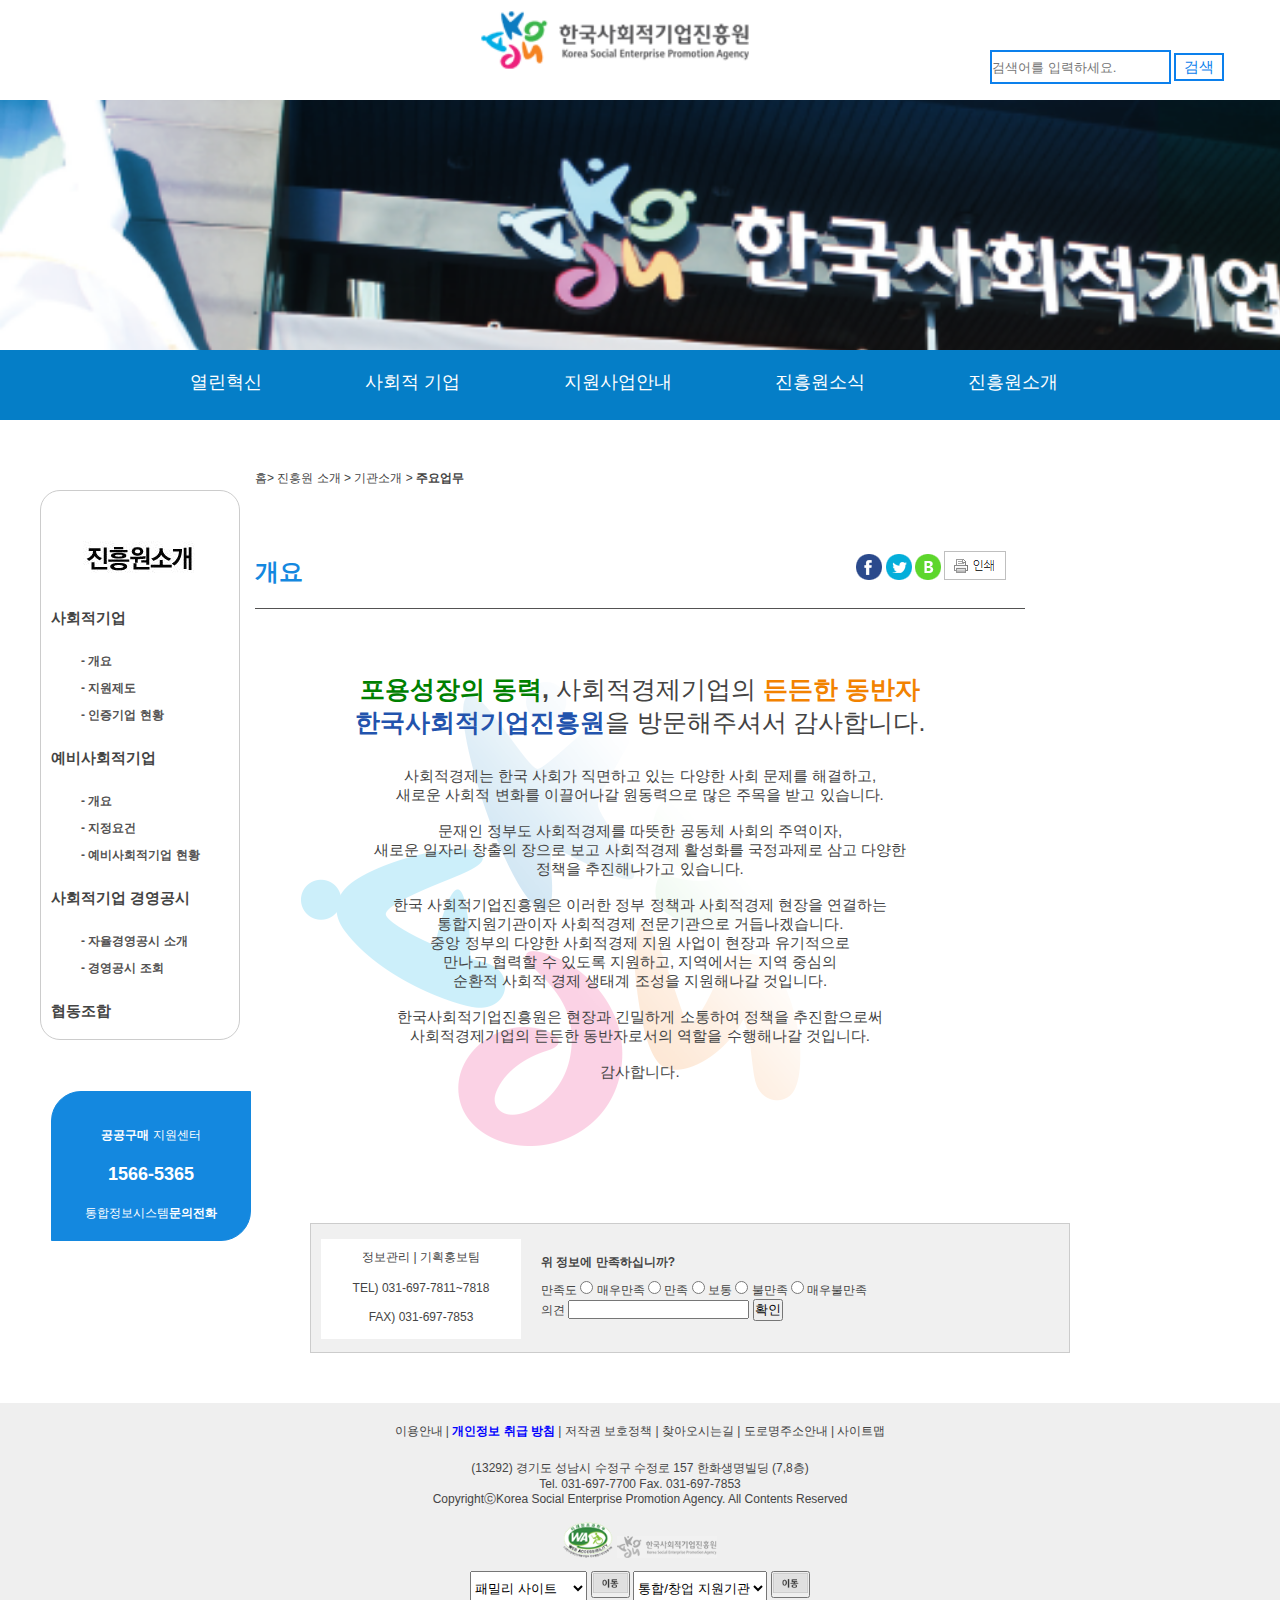
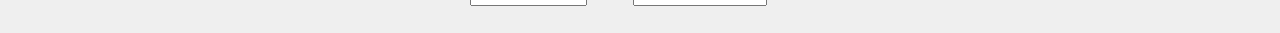
==== sub1.html @ cd6d6bb7 "Add files via upload" ====
<!DOCTYPE html>

<html lang="en">

<head>

    <meta charset="UTF-8">
    <title>한국사회적기업진흥원</title>
    <link rel="stylesheet" href="css/style.css">
    <link rel="stylesheet" href="css/sub.css">
    <link href="https://fonts.googleapis.com/css?family=Nanum+Gothic" rel="stylesheet">
    <script src="https://ajax.googleapis.com/ajax/libs/jquery/3.1.1/jquery.min.js"></script>
    <script src="js/javascript.js"></script>
    <script src="js/quick.js"></script>
</head>

<body>

    <div id="page">

		<header>
		    <!--제목을 클릭하면 홈으로 연결-->
			<h1 id="logo"><a href="index.html"><img src="images/logo.gif" alt="logo"></a></h1>
		<form action="" name="find">
			    <label for="find_2" id="find">
			        <input type="text" id="find_2" placeholder="검색어를 입력하세요.">
			         <button type="submit">검색</button>    
			    </label>
			</form>
			</header>
			 <div class="backs"></div>
			<nav class="main_menu">

				<ul>

					<li class="item"><a href="#">열린혁신</a></li>
					<li class="item"><a href="sub2.html">사회적 기업</a></li>
					<li class="item"><a href="#">지원사업안내</a></li>
					<li class="item"><a href="#">진흥원소식</a></li>
					<li class="item"><a href="sub1.html">진흥원소개</a></li>

				</ul>

			</nav>
			

		
    <div class="page2">
         
       <div class="aside">
        <img src="images/sub1.JPG" alt="진흥원소개">
        <h4><a href="#">사회적기업</a></h4>
            <ul class="menu">
                <li><a href="#">- 개요</a></li>
                <li><a href="#">- 지원제도</a></li>
                <li><a href="#">- 인증기업 현황</a></li>
            </ul>
        
        <h4><a href="#">예비사회적기업</a></h4>
            <ul class="menu">
                <li><a href="#">- 개요</a></li>
                <li><a href="#">- 지정요건</a></li>
                <li><a href="#">- 예비사회적기업 현황</a></li>
            </ul>
         
        <h4><a href="#">사회적기업 경영공시</a></h4>
             <ul class="menu">
                 <li><a href="#">- 자율경영공시 소개</a></li>
                 <li><a href="#">- 경영공시 조회</a></li>
             </ul>
        <h4><a href="#">협동조합</a></h4>
        
        <div class="call2" >
            <p><b>공공구매</b> 지원센터</p>
            <h2>1566-5365</h2>
            <p>통합정보시스템<b>문의전화</b></p>
            <h2>1661-4006</h2>
        </div>
        </div>
        
        <div class="txt">
            <div class="home">
            <p>홈> 진흥원 소개 > 기관소개 > <strong>주요업무</strong></p><br>
             <ul>
               <li><h1>개요</h1></li>
                <li><img src="images/icon_facebook.gif"></li>
                <li><img src="images/icon_twitter.gif"></li>
                <li><img src="images/icon_blog.gif"></li>
                <li><img src="images/print.gif"></li>
            </ul>   
                
            </div><br>
            <div id="center">
                <h1 style="font-size: 25px;"><span style="color: green;">포용성장의 동력</span>, <span style="font-weight: normal;">사회적경제기업의</span> <span style="color: #f28200;">든든한 동반자</span><br><span style="color: #2253ad;">한국사회적기업진흥원</span><span style="font-weight: normal;">을 방문해주셔서 감사합니다.</span></h1><br><br>
                <p style="font-size: 15px;">사회적경제는 한국 사회가 직면하고 있는 다양한 사회 문제를 해결하고,<br> 
                새로운 사회적 변화를 이끌어나갈 원동력으로 많은 주목을 받고 있습니다.<br><br>

                문재인 정부도 사회적경제를 따뜻한 공동체 사회의 주역이자,<br>
                새로운 일자리 창출의 장으로 보고 사회적경제 활성화를 국정과제로 삼고 다양한<br> 
                정책을 추진해나가고 있습니다.<br><br>

                한국 사회적기업진흥원은 이러한 정부 정책과 사회적경제 현장을 연결하는<br> 
                통합지원기관이자 사회적경제 전문기관으로 거듭나겠습니다.<br> 
                중앙 정부의 다양한 사회적경제 지원 사업이 현장과 유기적으로<br> 
                만나고 협력할 수 있도록 지원하고, 지역에서는 지역 중심의<br> 
                순환적 사회적 경제 생태계 조성을 지원해나갈 것입니다.<br><br>

                한국사회적기업진흥원은 현장과 긴밀하게 소통하여 정책을 추진함으로써<br> 
                사회적경제기업의 든든한 동반자로서의 역할을 수행해나갈 것입니다.<br><br>

                감사합니다.
                </p>
                </div>
            
        <div class="box1">
                 <div class="box2">
                     <p>정보관리 | 기획홍보팀</p>
                     <p>TEL) 031-697-7811~7818</p>
                     <p>FAX) 031-697-7853</p>
                     
                 </div>
                   <div class="box3">
                     <h4>위 정보에 만족하십니까?</h4>
                     <ul>
                        <li>
                            <label for="">만족도</label>
                            <input type="radio" name="sub">
                            <label for="">매우만족</label>
                        
                            <input type="radio" name="sub">
                            <label for="">만족</label>
                        
                            <input type="radio" name="sub">
                            <label for="">보통</label>
                        
                            <input type="radio" name="sub">
                            <label for="">불만족</label>
                        
                            <input type="radio" name="sub">
                            <label for="">매우불만족</label>
                        </li>
                        <li>
                             <label for="text2">의견</label>
                             <input type="text">
                             <input type="submit" title="확인" value="확인">
                         </li>
                            
                     </ul>
                  </div> 
        </div>
        </div>
          
        
         
        </div>
      <div id="aside2-1">
      <div class="quick">
               <ul class="quick_menu">
                  <img src="images/quickmenu.gif" alt="퀵메뉴">
                   <li><a href="#">사회적기업이란?</a></li>
                   <li><a href="#">사회적기업리스트</a></li>
                   <li><a href="#">예비사회적기업리스트</a></li>
                   <li><a href="#">인증사회적기업로고</a></li>
                   <li><a href="#">재정지원업무매뉴얼</a></li>
                   <li><a href="#">청렴신문고</a></li>
               </ul>
            </div>   
        </div>
         
         
            
		  <footer id="footer">
        <article id="address">
            <div class="footer_menu1">
                <p class="f_1"> 이용안내 | <span class="blue">개인정보 취급 방침</span> | 저작권 보호정책 |  찾아오시는길 | 도로명주소안내 | 사이트맵</p>
                
            </div>
              <p>(13292) 경기도 성남시 수정구 수정로 157 한화생명빌딩 (7,8층) <br>  
             Tel. 031-697-7700   Fax. 031-697-7853 <br>
CopyrightⓒKorea Social Enterprise Promotion Agency. All Contents Reserved
           <br><br>
            <img src="images/wamark.gif" width="50px" alt="WA">
             <img src="images/footer_logo.gif"  width="100px" class="f_logo" alt="">
            </p>
             
            
               </article>
               <section id="select">
                <select class="select1">
                    <option label="패밀리 사이트" value=""></option>
                    <option value="">사업관련 사이트</option>
                    <option value="">사업관련 사이트</option>
                    <option value="">사업관련 사이트</option>
                    <option value="">사업관련 사이트</option>    
                </select>
                <button type="submit"><img src="images/btn_go.gif" alt=""></button>
                <select class="select2">
                    <option label="통합/창업 지원기관" value=""></option>
                    <option value="">지원기관 사이트</option>
                    <option value="">지원기관 사이트</option>
                    <option value="">지원기관 사이트</option>
                    <option value="">지원기관 사이트</option>
                </select>
                <button type="submit"><img src="images/btn_go.gif" alt=""></button>
                </section>
    </footer>  
        
		</div>

				

</body>

</html>
---- css/style.css ----
*{
    margin: 0; padding: 0;
    box-sizing: border-box;
    margin: 0 auto;
}

body{
   min-width: 1200px;
    max-width: 1920px;
	font-family: "맑은 고딕", sans-serif;
	font-size: 12px;
	color: #444;
    
}
ul {
    list-style-type: none;
}
a{
    text-decoration: none;
    color: #444;
}
hr{
    width: 2000px;
    color: #444;
}
#page{
    margin: 0 auto;
    min-width: 1200px;
    max-width: 1920px;
     
}
header{
    position: relative;
    width: 1200px;
    height: 100px;
    
/*    background: #ccc*/
}
header #logo{
	margin-left: 440px;
    padding-top:10px;
}
header #logo img{
    width: 270px;
}
header #find{
  position: absolute;
    left: 950px; top: 50px;
}
header #find input{
    height: 34px;
    border: 2px solid #0c80ec;
}
header #find button{
    border: 2px solid #0c80ec;
    color: #0c80ec;
    font-size: 15px;
    width: 50px;
    height: 28px;
    background: none;
}
.main_menu{
    width: 1200px;
    background:#057ec7;
    height: 70px;
    width: 100%;
}
.main_menu ul{
    width: 1200px;
}


.main_menu ul li{
    
    display: inline-block;
    font-size: 1.5em;
    margin: 20px;
    padding-right: 60px;
   
}
.main_menu ul li a:hover{
    color: yellow;
}
.main_menu ul li:first-child{
    margin-left: 150px;
}
.main_menu ul a{
    text-decoration: none;
    color: white;
    
}
#sub_menu{
    width: 100%;
    margin-bottom: 50px;
    background: #9bcce8;
}
#sub_menu .submenu2{
    width: 1200px;
}
#sub_menu ul{
    width: 1200px;
}
#sub_menu ul:first-child{
    margin-left: 175px;
}
#sub_menu ul li{
    display: inline-block;
    padding: 0px 30px 30px 40px;
    font-family: 'Nanum Gothic', sans-serif;
}
#sub_menu a:hover{
    color: yellow;
}

#sub_menu ul li a{
    text-decoration: none;
    color: white;
    font-size: 15px;
}
#sub_menu ul .icon3{
  position: relative;
  top: 20px; left: 0;
}
#content{
    max-width:900px;
    margin: 0 auto;

    
}
#subject1{
    width: 1200px;
    margin: 0 auto;
    
    
}
#info{
    padding-top: 55px;
    position: relative;
    line-height: 2em;
    padding-right: 130px;
    float: left;
}
#info li{
    clear: both;
    display: block;
    line-height: 2.3;
}

#info h2{
    font-size: 20px;
  position: absolute;
    top: -5px;
}
#info h2 a:hover{
   color:  dodgerblue;
}

#info .subject{
  float: left;
}
#info .date{
    float: right;
}


#gallery ul li{
   display: inline-block;
    padding-right: 20px;
    padding-bottom: 10px;    
}
#gallery button{
     position: relative;
     background: none;
     color: white;
     width: 40px;
    height: 40px;
    width:50px;
    border: none;
        }
#gallery .btn_right{
    left: 840px;
    bottom: 50px;
        }
#gallery .btn_left{
    left: 850px;
    bottom: 50px;
        }
#gallery li a{
    color: #444;
}
#gallery li a:hover{
    color: dodgerblue;
}


.plus{
    position: absolute;
    left: 350px;
    bottom: 230px;
    
}
.plus1{
  position: absolute;
  right: 500px;
}
#line1{
  
    
    
}
#line2{
   
    
}
#subject2{
    padding-top: 30px;
    width: 1200px;
    margin: 0 auto;
    }
#subject2 #slider2{
    float: left;
}

.number{
    position: relative;
    top: -20px;

}
#left{
    position: relative;
    left: 20px;
    left: 20px;
}
#left .number .num_btn{
    width: 60px;
  position: absolute;
    
}
.news_select{
   position: absolute;
    left: 640px; bottom:53px;
}
.news_select select{
   width: 220px;
    height: 20px;
    outline: none;
}
.news_select button{
    background: #fff;
    height: 40px;
    width: 50px;
    border-radius: 10px;
    position: absolute;
    left: 235px; top: -10px;
    font-size: 15px;
    font-weight: bold;

  
}
.sns_icon{
    position: absolute;
    right:270px; top: 53px;
}

.sns_icon img{
    width: 28px;
}


footer{
    max-width: 1920px;
    min-width: 1200px;
    height: 230px;
    text-align: center;
    background-color: #efefef
}
.footer_menu1 p{
    padding: 20px;
}

footer #select{
    padding-top: 10px;
}

footer #select select{
  height: 35px;
}
footer button img{
    width: 35px;
}

.f_1 .blue{
    color: blue;
    font-weight: bold;
}

#back{
   background: #b7d9ef;
}

  #slider{  
            position: relative;
            width: 1000px;
            overflow: hidden;
            height: 400px;
        }
        #slider > .sliders{
            position: relative;
            width: 400%;/*100%(배너 폭)x 이미지 장수*/
            margin-left: -0%;
        }
        #slider > .sliders > img{
            float: left;
            width: 25%;
        }
#slider2{  
            width: 460px;
            overflow: hidden;
            height: 134px;
    margin-left: -10px;
        }
        #slider2 > .sliders2{
            position: relative;
            width: 400%;/*100%(배너 폭)x 이미지 장수*/
            margin-left: -0%;
        }
        #slider2 > .sliders2 > img{
            float: left;
            width: 25%;
        }

.bx-wrapper{
    border: none!important;
}
.bx-viewport{
    border: none!important;
}
---- css/sub.css ----
.backs{
    height: 250px;
    width: 1920px;
    background-image: url(images/bg.png);
    background-size: cover;
    background-attachment: fixed;
}
.aside{ 
    width: 200px;
    float: left;
    border: 1px solid #ccc;
    padding: 10px;
    border-radius: 20px;
    margin-top: 20px;
    height: 550px;
}
.aside ul{
    padding-left: 25px;
}
h4 a{
   font-size: 15px;
}
h4 a:hover{

    text-align: left;
    color: red;
    width: 120px; height: 50px;
    border: 1px solid none;
}
.menu{
    padding-bottom: 20px;
    padding-top: 20px;
}
.menu li{
    color: #535252;
    font-size: 12px;
    font-weight: bold;
    padding: 5px;
    
}
.menu li a{
    color: #535252;
}
.menu li a:hover{
    color: #1488df;
    
}
h3 span{
    font-size: small;
    
}
#sub2-1{
    width: 900px;
}
.txt img{
   margin-top: 50px;
}
.txt2{
    width: 1200px;
    text-align: center;
}
.sub2content{
    margin-left: 70px;
}
.home{
    width: 770px;
    border-bottom: 1px solid #535252;
    padding-bottom: 20px;
}
.home p{
    margin-top: 50px;
}
.home ul > li{
display: inline-block;
}
.home ul > li:first-child{
    padding-right: 550px;
}
#center{
    width: 700px;
    text-align: center;
    margin-top: 50px;
    margin-bottom: 50px;
    background-image: url(images/content2.png);
    background-repeat: no-repeat;
    height: 500px;
}
.home h1{
    color:#1488df;
}
.home img{
   float: right;
}

.page2{
    
    width: 1200px;
    margin: 0 auto;
    margin-bottom: 50px;
}

.box1{
    position: relative;
    border: 1px solid #ccc;
    background: #f0f0f0;
    width: 760px; height: 130px;
    margin-left: 270px;
}
.box2{
    margin-top: 15px;
    margin-left: 10px;
    text-align: center;
    background: #fff;
    width: 200px; height: 100px;
}
.box2 p{
    margin-top: 5px;
    padding-top: 10px;
}
.box3{
    position: absolute;
    top: 10px;
    padding-left: 230px;
    padding-top: 20px;
}
.box3 h4{
    margin-bottom: 10px;
}

.call2{
    margin-top: 70px;
    width: 200px; height: 150px;
    float: left;
    border: 1px solid #1488df;
    border-top-left-radius: 30px;
    border-bottom-right-radius: 30px;
    background: #1488df;
    text-align: center;
    color: #ffffff;
    padding-top: 35px;

}
.call2 p{
    color: white;
    padding-bottom: 20px;
}
.call2 h2{
    padding-bottom: 20px;
}
#aside2{
    position: relative;
    bottom: 1900px;
}
#aside2-1{
    position: relative;
    bottom: 1100px;
}
.quick{
    position: absolute;
    left: 1400px; top: 50px;
    border-radius: 30px; 
    width: 190px; height: 330px;
    background: #1488df;
    padding-top: 20px;
    text-align: center;
    padding-right: 50px;
    margin-right: 150px;
}
.quick_menu li{
    width: 160px;
    padding-bottom: 20px;
    padding-left: 30px;
}
.quick_menu a{
    color: white;
    font-size: 13px;
}
.quick_menu img{
    padding-bottom: 10px;
    padding-left: 50px;
}
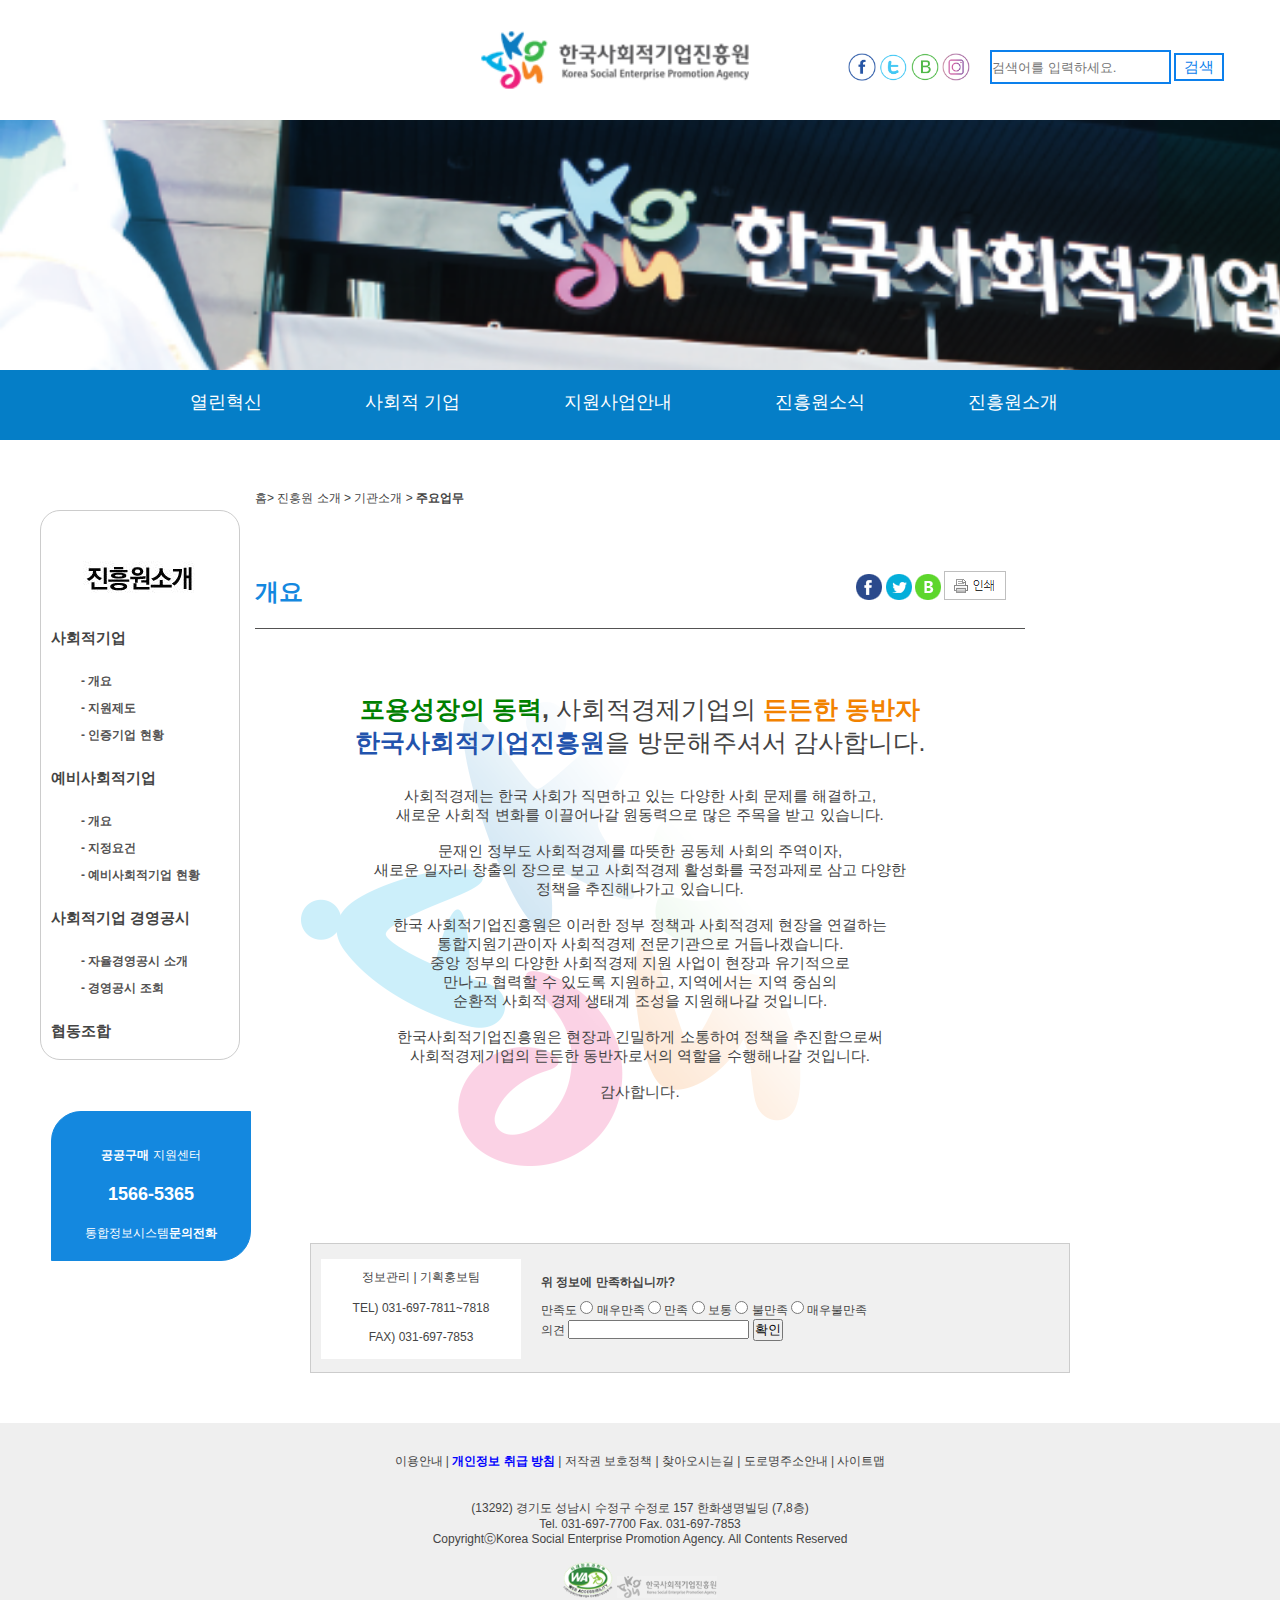
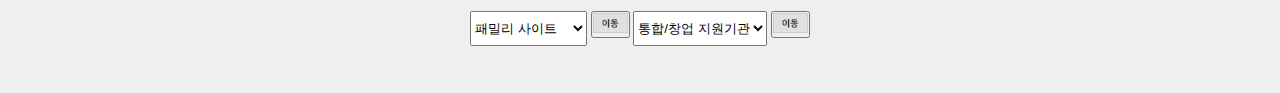
==== commit 4b47449b: "Add files via upload" ====
--- a/sub1.html
+++ b/sub1.html
@@ -27,6 +27,14 @@
 			         <button type="submit">검색</button>    
 			    </label>
 			</form>
+			 <div class="sns_icon">
+                   
+                    <p><a href="#"><img src="images/facebook.png" width="40px" alt="페이스북"></a>
+                    <a href="#"><img src="images/twiter.png" width="40px" alt="트위터"></a>
+                    <a href="#"><img src="images/blog.png" width="40px"  alt="블로그"></a>
+                    <a href="#"><img src="images/instar.png" width="40px" alt="인스타그램"></a></p>
+                    
+                </div>     
 			</header>
 			 <div class="backs"></div>
 			<nav class="main_menu">
--- a/css/style.css
+++ b/css/style.css
@@ -12,7 +12,7 @@
 	color: #444;
     
 }
-ul {
+ul{
     list-style-type: none;
 }
 a{
@@ -32,13 +32,13 @@
 header{
     position: relative;
     width: 1200px;
-    height: 100px;
+    height: 120px;
     
 /*    background: #ccc*/
 }
 header #logo{
 	margin-left: 440px;
-    padding-top:10px;
+    padding-top:30px;
 }
 header #logo img{
     width: 270px;
@@ -121,24 +121,25 @@
   position: relative;
   top: 20px; left: 0;
 }
-#content{
-    max-width:900px;
+
+#contents{
+    max-width:1050px;
     margin: 0 auto;
-
-    
-}
-#subject1{
-    width: 1200px;
-    margin: 0 auto;
-    
-    
-}
+    height: 350px;
+}
+#contents> ul{
+    margin-right: 20px;
+}
+#contents> ul> li{
+    list-style: none;
+}
+
 #info{
-    padding-top: 55px;
     position: relative;
     line-height: 2em;
     padding-right: 130px;
     float: left;
+    padding-bottom: 50px;
 }
 #info li{
     clear: both;
@@ -148,8 +149,8 @@
 
 #info h2{
     font-size: 20px;
-  position: absolute;
-    top: -5px;
+    padding-bottom: 50px;
+
 }
 #info h2 a:hover{
    color:  dodgerblue;
@@ -162,97 +163,87 @@
     float: right;
 }
 
-
-#gallery ul li{
-   display: inline-block;
-    padding-right: 20px;
-    padding-bottom: 10px;    
-}
-#gallery button{
-     position: relative;
-     background: none;
-     color: white;
-     width: 40px;
-    height: 40px;
-    width:50px;
-    border: none;
-        }
-#gallery .btn_right{
-    left: 840px;
-    bottom: 50px;
-        }
-#gallery .btn_left{
-    left: 850px;
-    bottom: 50px;
-        }
-#gallery li a{
-    color: #444;
-}
-#gallery li a:hover{
-    color: dodgerblue;
-}
-
-
-.plus{
-    position: absolute;
-    left: 350px;
-    bottom: 230px;
-    
-}
-.plus1{
-  position: absolute;
-  right: 500px;
-}
-#line1{
-  
-    
-    
-}
-#line2{
-   
-    
-}
-#subject2{
-    padding-top: 30px;
-    width: 1200px;
-    margin: 0 auto;
-    }
-#subject2 #slider2{
-    float: left;
-}
-
-.number{
+.nav{
+    margin:10px;
+       }
+.RollDiv{
+    margin:0 auto;
+    width:935px;
+    height:60px;
+    overflow:hidden;
+       }  
+.RollDiv > div{
+    overflow:hidden;
+    height:60px;
+    width:1200px
+       }
+.RollDiv > div > a{ 
+        float:left;
+        display:block;
+       }  
+.RollDiv > div > a > img{
+        width:180px;
+        height:60px;
+        margin-right:10px;
+       }
+
+.bn_wrap{
+    position:relative;
+    margin:0 auto;
+    width:985px;
+       }
+.btn_left{
+    position:absolute;
+    left:0;
+    bottom:0;
+    height:100%;
+    width:25px;
+    padding-top: 10px;
+
+}
+.btn_left> button{
+    background: #444;
+    font-size: 15px;
+    color: ghostwhite;
+    padding: 5px;
+}
+.btn_right{
+    position:absolute;
+    right:0;
+    top:0;
+    height:100%;
+    width:25px;
+    padding-top: 10px;
+       }
+.btn_right> button{
+    padding: 5px;
+    background: #444;
+    font-size: 15px;
+    color: ghostwhite;
+}
+.s_contents2{
+color: darkslateblue;
+}
+.newsbox{
     position: relative;
-    top: -20px;
-
-}
-#left{
-    position: relative;
-    left: 20px;
-    left: 20px;
-}
-#left .number .num_btn{
-    width: 60px;
-  position: absolute;
-    
 }
 .news_select{
    position: absolute;
-    left: 640px; bottom:53px;
+    right: 120px; top:-40px;
 }
 .news_select select{
-   width: 220px;
+   width: 200px;
     height: 20px;
     outline: none;
 }
 .news_select button{
     background: #fff;
-    height: 40px;
-    width: 50px;
+    height: 30px;
+    width: 30px;
     border-radius: 10px;
     position: absolute;
-    left: 235px; top: -10px;
-    font-size: 15px;
+    left: 210px; top: -5px;
+    font-size: 2px;
     font-weight: bold;
 
   
@@ -270,16 +261,16 @@
 footer{
     max-width: 1920px;
     min-width: 1200px;
-    height: 230px;
+    height: 270px;
     text-align: center;
     background-color: #efefef
 }
 .footer_menu1 p{
-    padding: 20px;
+    padding: 30px;
 }
 
 footer #select{
-    padding-top: 10px;
+    padding:10px 0 10px 0;
 }
 
 footer #select select{
@@ -318,6 +309,7 @@
             overflow: hidden;
             height: 134px;
     margin-left: -10px;
+    margin-top: 20px;
         }
         #slider2 > .sliders2{
             position: relative;
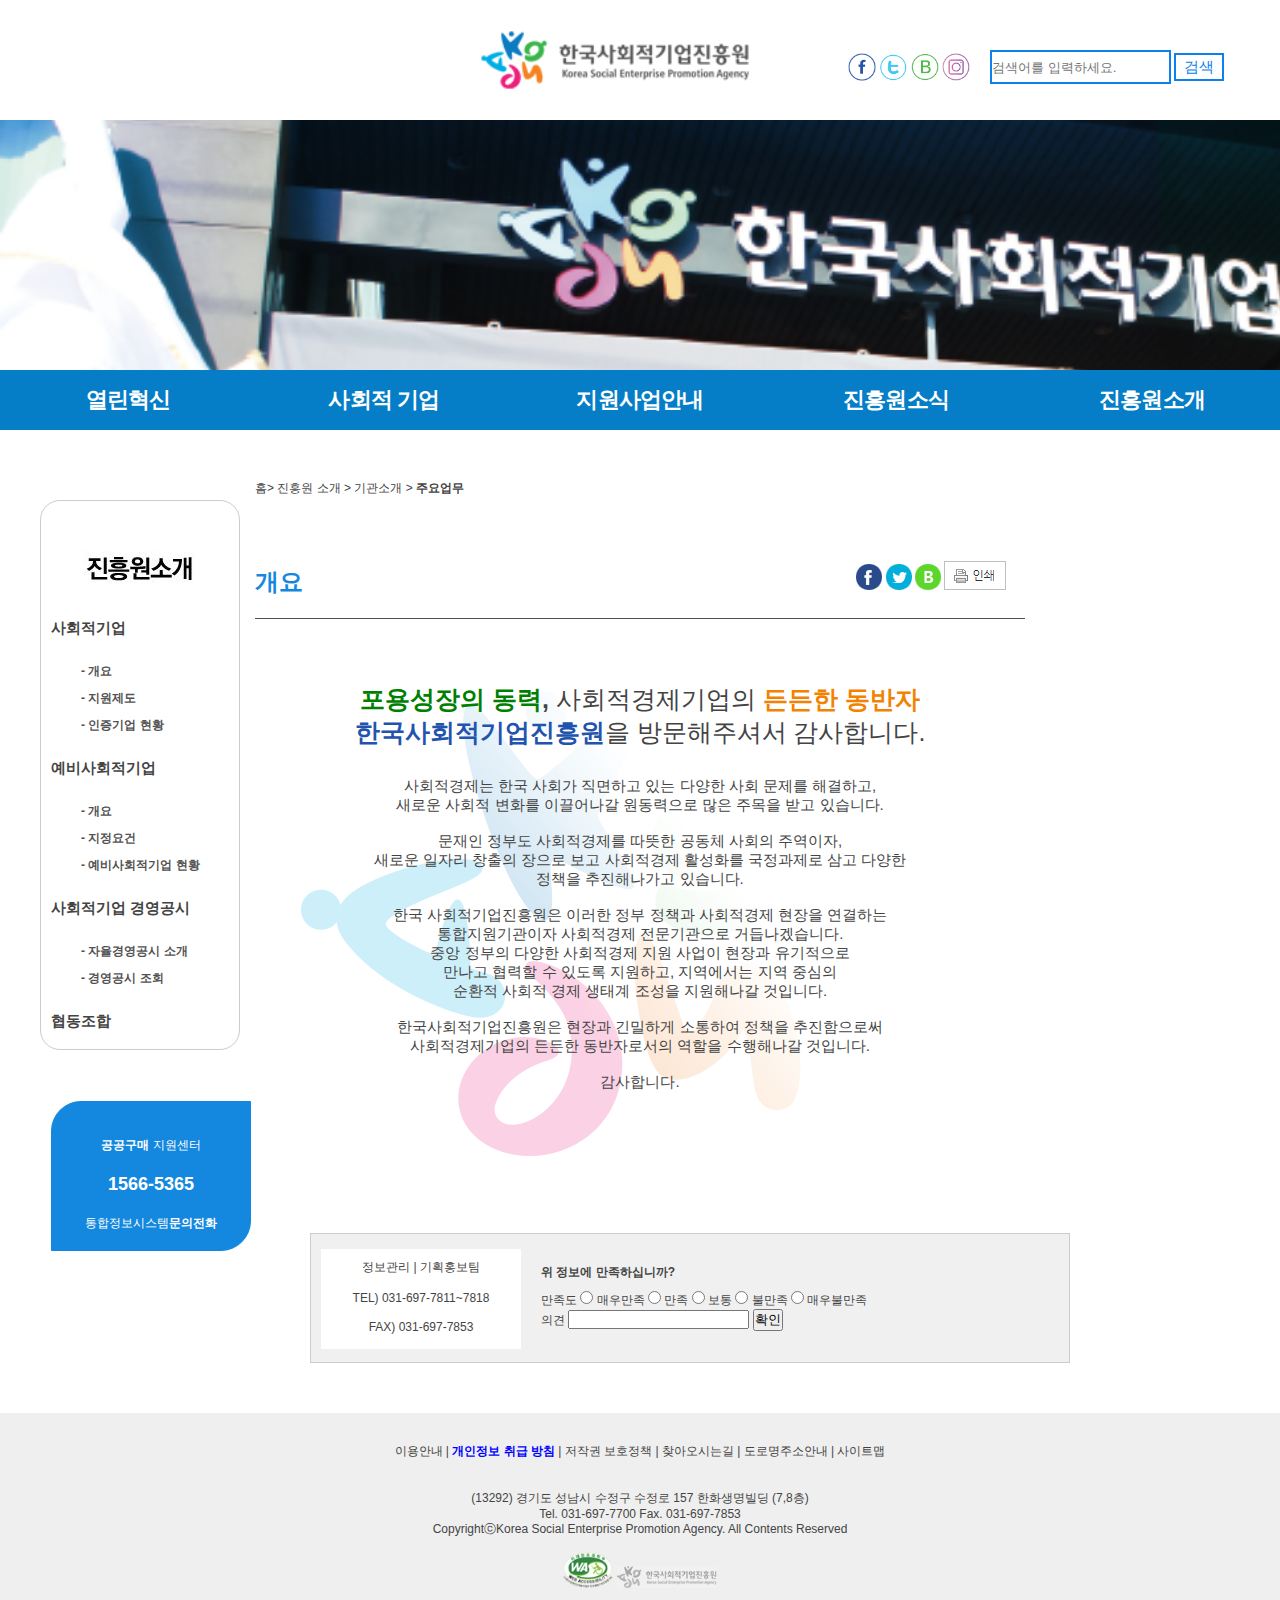
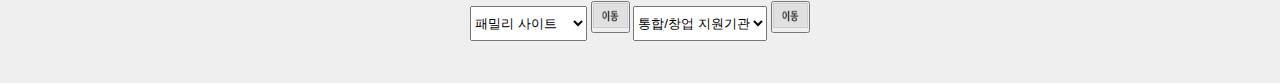
==== commit 692b203a: "Add files via upload" ====
--- a/sub1.html
+++ b/sub1.html
@@ -12,6 +12,7 @@
     <script src="https://ajax.googleapis.com/ajax/libs/jquery/3.1.1/jquery.min.js"></script>
     <script src="js/javascript.js"></script>
     <script src="js/quick.js"></script>
+    <script src="js/slide.js"></script>
 </head>
 
 <body>
@@ -37,19 +38,54 @@
                 </div>     
 			</header>
 			 <div class="backs"></div>
-			<nav class="main_menu">
-
-				<ul>
-
-					<li class="item"><a href="#">열린혁신</a></li>
-					<li class="item"><a href="sub2.html">사회적 기업</a></li>
-					<li class="item"><a href="#">지원사업안내</a></li>
-					<li class="item"><a href="#">진흥원소식</a></li>
-					<li class="item"><a href="sub1.html">진흥원소개</a></li>
-
+			 <nav id="main_menu">
+                
+				<ul class="depth1">
+					<li>
+					<a href="#">열린혁신</a>
+					<ul class="depth2">
+					 <li><a href="#">정보공개제도</a></li>
+                     <li><a href="#">공공데이터개방</a></li>
+                     <li><a href="#">사업실명제</a></li>
+                     <li><a href="#">국민참여</a></li>
+					</ul></li>
+					<li>
+					<a href="sub2.html">사회적 기업</a>
+					<ul class="depth2">
+					 <li><a href="#">사회적기업</a></li>
+                     <li><a href="#">예비사회적기업</a></li>
+                     <li><a href="#">사회적기업 경영공시</a></li>
+                     <li><a href="#">협동조합</a></li>
+					</ul>
+					</li>
+					<li>
+					<a href="#">지원사업안내</a>
+					<ul class="depth2">
+					 <li><a href="#">지원체계</a></li>
+                     <li><a href="#">발굴육성</a></li>
+                     <li><a href="#">경쟁력강화</a></li>
+                     <li><a href="#">생태계조성</a></li>
+					</ul>
+					</li>
+					<li>
+					<a href="#">진흥원소식</a>
+					<ul class="depth2">
+					 <li><a href="#">공지사항</a></li>
+                     <li><a href="#">알림마당</a></li>
+                     <li><a href="#">사회적경제교육</a></li>
+                     <li><a href="#">자료실</a></li>
+					</ul>
+					</li>
+					<li>
+					<a href="sub1.html">진흥원소개</a>
+					<ul class="depth2">
+					 <li><a href="#">기관소개</a></li>
+                     <li><a href="#">윤리경영</a></li>
+                     <li><a href="#">오시는길</a></li>
+					</ul>
+					</li>
 				</ul>
-
-			</nav>
+        </nav>
 			
 
 		
@@ -161,7 +197,7 @@
         
          
         </div>
-      <div id="aside2-1">
+      <div id="aside2">
       <div class="quick">
                <ul class="quick_menu">
                   <img src="images/quickmenu.gif" alt="퀵메뉴">
--- a/css/style.css
+++ b/css/style.css
@@ -59,36 +59,72 @@
     height: 28px;
     background: none;
 }
-.main_menu{
-    width: 1200px;
+#main_menu{
     background:#057ec7;
-    height: 70px;
+    height: 60px;
+    position: relative;
+    margin: 0 auto;
     width: 100%;
-}
-.main_menu ul{
-    width: 1200px;
-}
-
-
-.main_menu ul li{
-    
-    display: inline-block;
+/*   border: 1px solid #999;*/
+    letter-spacing: -0.8px;
+    z-index: 9999;
+    padding-top: 5px;
+}
+#main_menu >.depth1{
+     margin: 0 auto;
+    width: 100%;
+    position: absolute;
+}
+
+
+#main_menu >.depth1 > li{
+    float: left;
+    width: 20%;
     font-size: 1.5em;
-    margin: 20px;
-    padding-right: 60px;
-   
-}
-.main_menu ul li a:hover{
-    color: yellow;
-}
-.main_menu ul li:first-child{
-    margin-left: 150px;
-}
-.main_menu ul a{
+}
+#main_menu > .depth1 > li > a{
+   display: block;
+   padding: 10px 0px;
+   font-size: 1.2em;
+   font-weight: bold;
+   height: 40px;
+    text-align: center;
+   vertical-align: middle;
+    color: white;
+}
+#main_menu > .depth1 > li > a:hover{
+    color: #fffb8b;
+}
+#main_menu ul a{
     text-decoration: none;
     color: white;
     
 }
+/* 2단계 메뉴 */
+#main_menu .depth2{
+/*    padding-top: 20px;*/
+   background: rgba(115, 140, 222, 0.69);
+   height: 180px;
+   border-right: 1px solid rgba(255, 255, 255, 0.24);
+   margin-top:15px;
+    
+}
+#main_menu .depth2 > li{
+    border-bottom:1px solid rgba(255, 255, 255, 0.24); 
+}
+#main_menu .depth2 > li > a{
+   display: block;
+   padding: 10px 0;
+   font-weight: bold;
+    padding-left: 20px;
+}
+
+#main_menu .depth2 > li > a:hover{
+   color: #fff;
+    width: 100%;
+    background: rgba(174, 193, 229, 0.74);
+}
+
 #sub_menu{
     width: 100%;
     margin-bottom: 50px;
@@ -111,6 +147,12 @@
 #sub_menu a:hover{
     color: yellow;
 }
+#sub_menu a img:hover{
+    width: 90px;
+}
+#sub_menu a .icon3:hover{
+    width: 125px;
+}
 
 #sub_menu ul li a{
     text-decoration: none;
@@ -125,13 +167,14 @@
 #contents{
     max-width:1050px;
     margin: 0 auto;
-    height: 350px;
+    height: 220px;
 }
 #contents> ul{
-    margin-right: 20px;
+    
 }
 #contents> ul> li{
     list-style: none;
+    margin-left: 50px;
 }
 
 #info{
@@ -139,7 +182,7 @@
     line-height: 2em;
     padding-right: 130px;
     float: left;
-    padding-bottom: 50px;
+
 }
 #info li{
     clear: both;
@@ -161,6 +204,43 @@
 }
 #info .date{
     float: right;
+}
+#info2{
+    line-height: 2em;
+    float: left;
+
+}
+#info2 li{
+    clear: both;
+    line-height: 2.3;
+}
+
+#info2 h2{
+    font-size: 20px;
+    padding-bottom: 50px;
+
+}
+#info2 h2 a:hover{
+   color:  dodgerblue;
+}
+
+#info2 .subject{
+  float: left;
+}
+#info2 .date{
+    float: right;
+}
+
+#contents2{
+     max-width:1050px;
+    margin: 0 auto;
+    height: 200px;
+}
+#contents2 >div{
+      display: inline-block;
+}
+.num{
+    padding-left: 50px;
 }
 
 .nav{
@@ -229,7 +309,7 @@
 }
 .news_select{
    position: absolute;
-    right: 120px; top:-40px;
+    right: 165px; top:-40px;
 }
 .news_select select{
    width: 200px;
@@ -278,6 +358,7 @@
 }
 footer button img{
     width: 35px;
+    height: 25px;
 }
 
 .f_1 .blue{
@@ -299,6 +380,7 @@
             position: relative;
             width: 400%;/*100%(배너 폭)x 이미지 장수*/
             margin-left: -0%;
+            
         }
         #slider > .sliders > img{
             float: left;
--- a/css/sub.css
+++ b/css/sub.css
@@ -149,15 +149,15 @@
 }
 #aside2{
     position: relative;
-    bottom: 1900px;
+    bottom: 1600px;
 }
 #aside2-1{
     position: relative;
-    bottom: 1100px;
+    bottom: 930px;
 }
 .quick{
     position: absolute;
-    left: 1400px; top: 50px;
+    left: 1400px; top: 200px;
     border-radius: 30px; 
     width: 190px; height: 330px;
     background: #1488df;
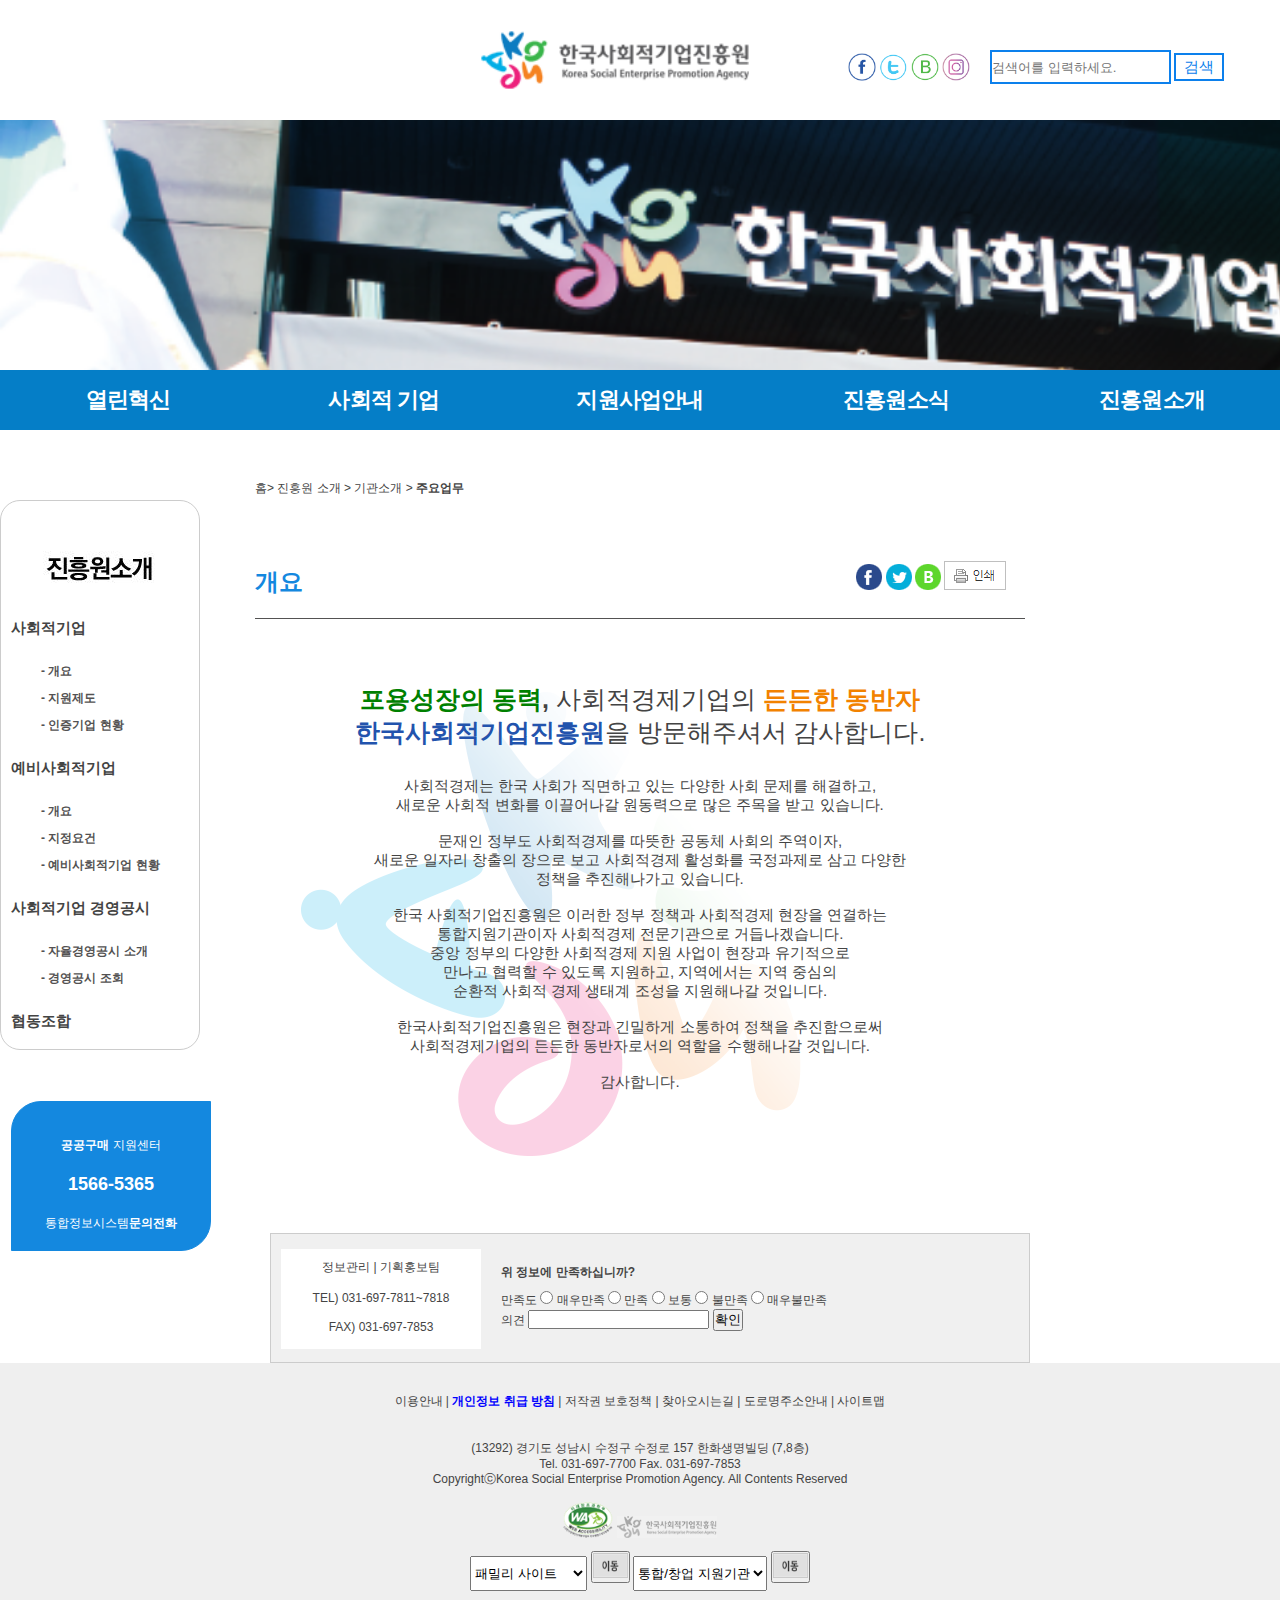
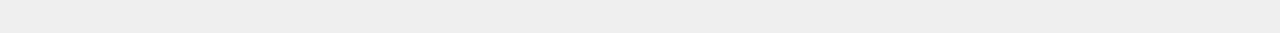
==== commit dd7d7da1: "Add files via upload" ====
--- a/sub1.html
+++ b/sub1.html
@@ -89,7 +89,7 @@
 			
 
 		
-    <div class="page2">
+    <div class="page3">
          
        <div class="aside">
         <img src="images/sub1.JPG" alt="진흥원소개">
--- a/css/sub.css
+++ b/css/sub.css
@@ -1,6 +1,6 @@
 .backs{
     height: 250px;
-    width: 1920px;
+    max-width:1920px;
     background-image: url(images/bg.png);
     background-size: cover;
     background-attachment: fixed;
@@ -149,11 +149,11 @@
 }
 #aside2{
     position: relative;
-    bottom: 1600px;
+    bottom: 920px;
 }
 #aside2-1{
     position: relative;
-    bottom: 930px;
+    bottom:1600px;
 }
 .quick{
     position: absolute;
